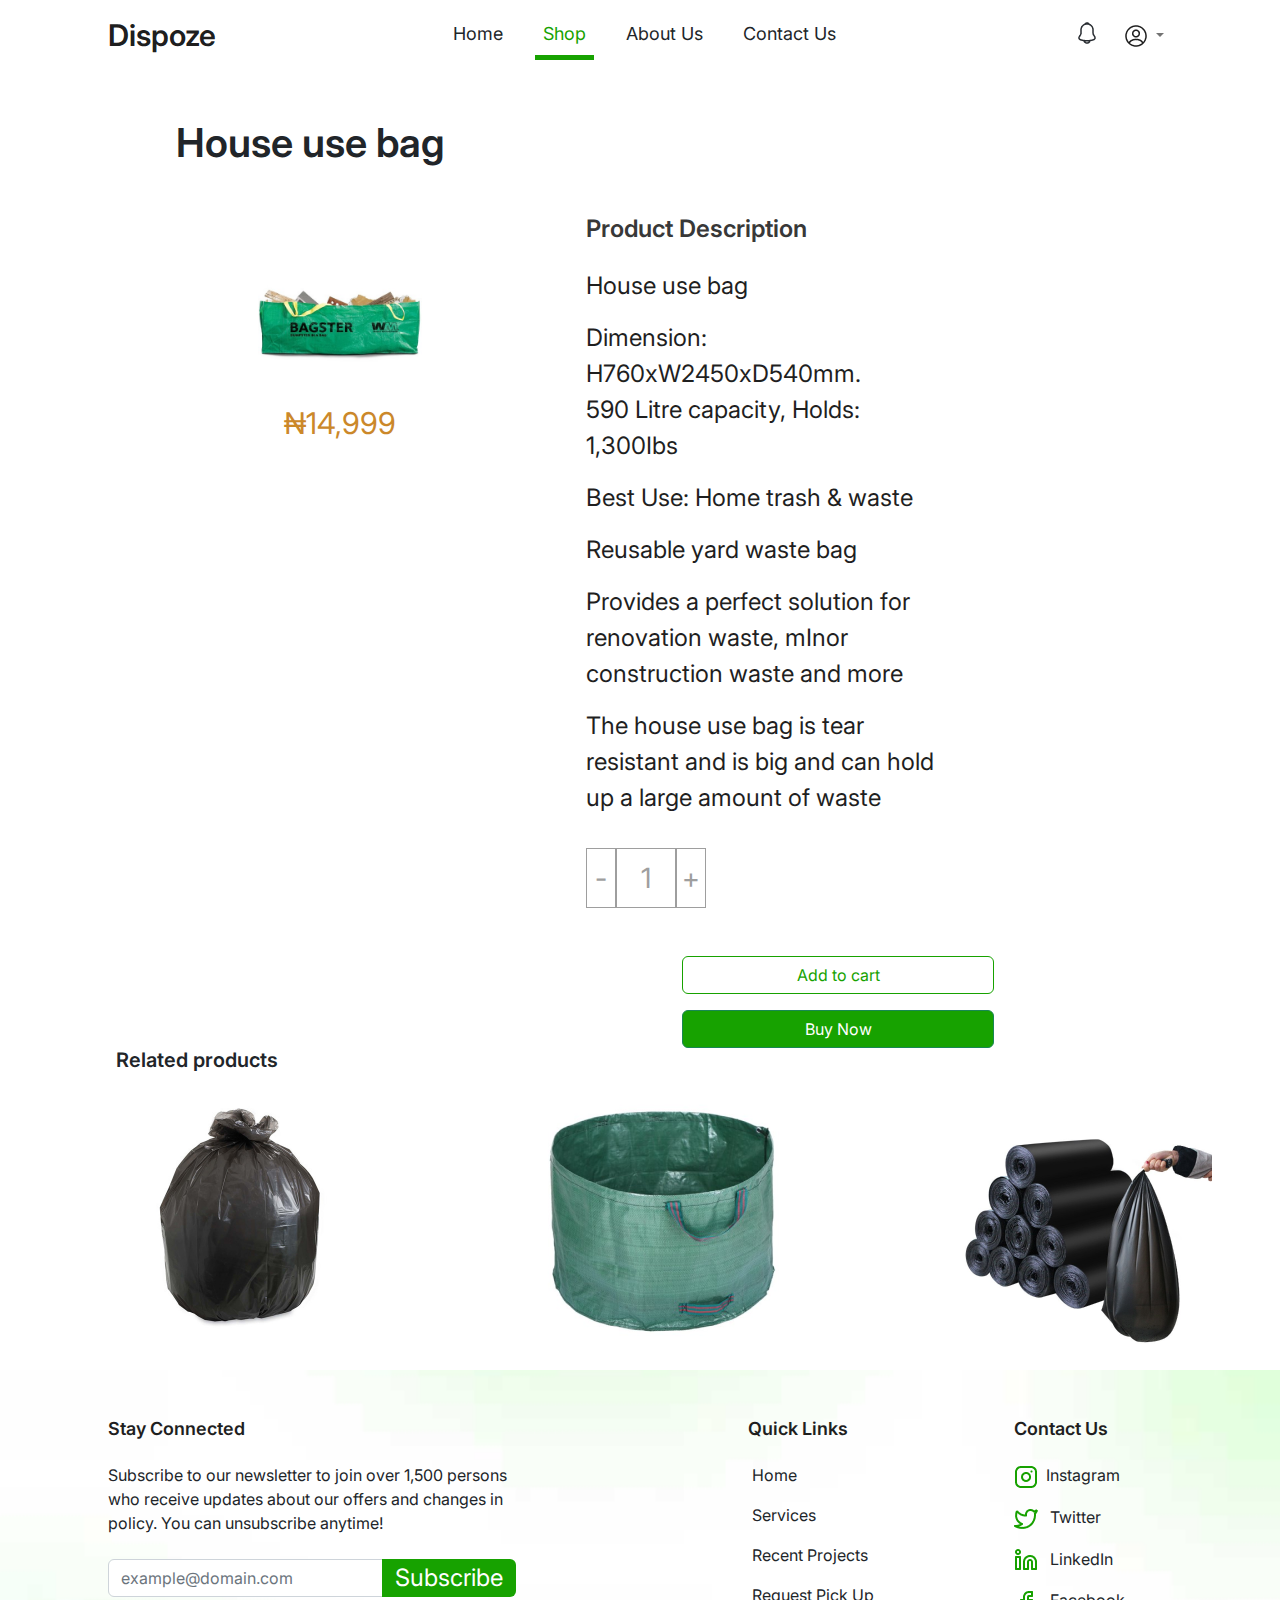
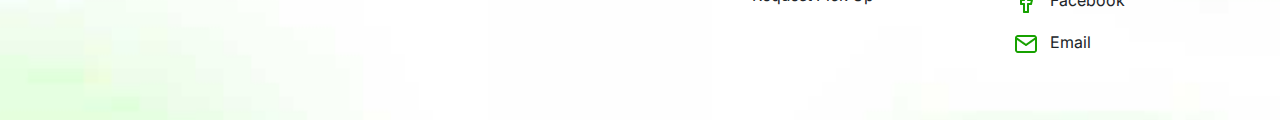
==== bagster.html @ 2e776905 "ft:description pages" ====
<!DOCTYPE html>
<html lang="en">
<head>
    <meta charset="UTF-8">
    <meta http-equiv="X-UA-Compatible" content="IE=edge">
    <meta name="viewport" content="width=device-width, initial-scale=1.0">
    <link rel="stylesheet" href="css/bootstrap.min.css">
    <link rel="stylesheet" href="css/product-pages.css">
    <title>Shop from our house use bags</title>
</head>
<body>
     <header class="container-fluid">
        <nav class="navbar navbar-expand-lg">
            <div class="container-fluid px-2 px-lg-5 mx-lg-5">
              <a class="navbar-brand" style="font-weight: 600; font-size: 30px;" href="#">Dispoze</a>
              <button class="navbar-toggler" type="button" data-bs-toggle="collapse" data-bs-target="#navbarSupportedContent" aria-controls="navbarSupportedContent" aria-expanded="false" aria-label="Toggle navigation">
                <span class="navbar-toggler-icon"></span>
              </button>
              <div class="collapse navbar-collapse" id="navbarSupportedContent">
                <ul class="navbar-nav ms-auto mb-lg-0">
                  <li class="nav-item me-4">
                    <a class="text-decoration-none text-dark d-lg-none" style="font-weight: 400; font-size: 18px;" href="#">MENU</a>
                  </li>
                  <li class="nav-item me-4">
                    <a class="nav-link link-dark" style="font-weight: 400; font-size: 18px;" href="#"><img src="img/home.png" alt="icon" class="me-4 d-lg-none">Home</a>
                  </li>
                  <li class="nav-item me-4">
                    <a class="nav-link link-dark header-link active" style="font-weight: 400; font-size: 18px;" aria-current="page" href="shop.html"><img src="img/shop.png" alt="icon" class="me-4 d-lg-none">Shop</a>
                  </li>
                  <li class="nav-item me-4">
                    <a class="nav-link link-dark" style="font-weight: 400; font-size: 18px;" href="#"> <img src="img/people.png" alt="icon" class="me-4 d-lg-none">About Us</a>
                  </li>
                  <li class="nav-item me-4">
                    <a class="nav-link link-dark" style="font-weight: 400; font-size: 18px;" href="#"><img src="img/messages-3.png" alt="icon" class="me-4 d-lg-none">Contact Us</a>
                  </li>
                  <li class="d-none">
                    <a class="nav-link disabled">Disabled</a>
                  </li>         
                </ul>
                <ul class="navbar-nav ms-auto mb-2 mb-lg-0">
                    <li class="nav-item mt-1">
                        <button type="button" class="btn btn-outline-white px-0 px-lg-3 py-0" id="not-btn" data-bs-toggle="modal" data-bs-target="#staticBackdrop">
                            <img src="img/notification.png" alt="logo"><span class="d-lg-none ps-1 ms-3" style="font-weight: 400; font-size: 18px;">Notifications</span>
                        </button>
                    </li>
                    <li class="nav-item dropdown d-none d-lg-block">
                      <a class="nav-link dropdown-toggle" href="#" id="navbarDropdown" role="button" data-bs-toggle="dropdown" aria-expanded="false">
                        <img src="img/profile-circle.png" alt="icon">
                      </a>
                      <ul class="dropdown-menu dropdown-menu-end" aria-labelledby="navbarDropdown">
                        <li><a class="dropdown-item" style="font-weight: 400; font-size: 18px;" href="#"><img src="img/profile-circle.png" alt="icon" class="me-3">Profile</a></li>
                        <li><hr class="dropdown-divider"></li>
                        <li><a class="dropdown-item" style="font-weight: 400; font-size: 18px; color :#FA0000;" href="#"><img src="img/logout.png" alt="icon" class="me-3">Sign-Out</a></li>
                      </ul>
                    </li>
                    <li class="nav-item mb-1 d-lg-none">
                        <a class="nav-link link-dark" href="#"><img src="img/profile-circle.png" alt="icon"><span class="d-lg-none ps-4" style="font-weight: 400; font-size: 18px;">Profile</span></a>
                    </li>
                    <li class="nav-item mb-1 d-lg-none">
                        <a class="nav-link" href="#" style="font-weight: 400; font-size: 18px; color :#FA0000;"><img src="img/logout.png" alt="icon" class="pe-4">Sign-Out</a>
                    </li>
                </ul>
              </div>
            </div>
        </nav>
    </header>
    <div class="modal fade" id="staticBackdrop" data-bs-backdrop="static" data-bs-keyboard="false" tabindex="-1" aria-labelledby="staticBackdropLabel" aria-hidden="true">
        <div class="modal-dialog modal-dialog-centered modal-dialog-scrollable">
          <div class="modal-content px-4">
            <div class="modal-header flex-column">
                <button type="button" class="btn-close align-self-start" data-bs-dismiss="modal" aria-label="Close"></button>
              <h5 class="modal-title" id="staticBackdropLabel" style="font-weight: 600; font-size: 40px;">Notifications(3)</h5>
            </div>
            <div class="modal-body mt-3">
              <div class="message-box p-3 mb-3 d-flex justify-contents-evenly" style="background: rgba(255, 238, 238, 0.99); color: rgba(199, 0, 0, 0.99);">
                <div class="me-5"><i class="bi bi-info-circle"></i></div>
                <div class="me-5">
                    <h6>Notice of unavailability.</h6>
                    <p>Hello, kindly be informed that our pick up service will be unavailable from Monday, 15th of May to Friday, 4th of June, 2022. This is due to the movement restrictions put in place by the federal government to curtail the spread of the COVID-19 pandemic. We will be back to serve you better as soon as the restriction is suspended. Stay safe!😷</p>
                </div>
                <div><i class="bi bi-x"></i></div>
              </div>
              <div class="message-box p-3 mb-3 d-flex justify-contents-evenly" style="background:  #EBFFE8; color: #17A200;">
                <div class="me-5"><i class="bi bi-info-circle"></i></div>
                <div class="me-5">
                    <h6>Happy New Year!</h6>
                    <p>Happy New Year from us at Dispoze! We wish you all the good things this year has to offer.🎉🎈</p>
                </div>
                <div><i class="bi bi-x"></i></div>
              </div>
              <div class="message-box p-3 mb-3 d-flex justify-contents-evenly" style="background:  #FFF4E3; color: #A16C21;">
                <div class="me-5"><i class="bi bi-info-circle"></i></div>
                <div class="me-5">
                    <h6>New items available to shop</h6>
                    <p>Hello, we have new collections of waste disposal materials you’d definitely love. kindly check the “Shop” section to cop yours!</p>
                </div>
                <div><i class="bi bi-x"></i></div>
              </div>
            </div>
          </div>
        </div>
    </div>
    <section class="container">
        <div class="row pt-5 ms-lg-5">
            <div class="col col-md-12 col-lg-4 text-center">
               <h3 class="mb-lg-5 mb-3" style="font-weight: 600; font-size: 40px;">House use bag</h3>
               <figure class="pt-lg-5 pt-md-0 ps-3 ms-4 ms-md-5 ps-md-5 ps-lg-5 ms-lg-5 w-75">
                <img src="img/bagster.png" alt="a plastic bin" width="80%">
                <figcaption class="pt-lg-3" style="font-weight: 400; font-size: 30px; color: #CB882A;">₦14,999</figcaption>
               </figure>
            </div>
            <div class="col col-md-12 col-lg-6 mt-5 pt-lg-5 ms-3 ms-lg-5 ps-lg-5">
              <div>
                <h5 class="pb-3" style="font-weight: 600; font-size: 24px; color: #383838;">Product Description</h5>
                <ul class="product-description list-unstyled w-75" style="font-weight: 400; font-size: 24px; color: #1F1F1F;">
                    <li class="pb-3">House use bag</li>
                    <li class="pb-3">Dimension: H760xW2450xD540mm.<br>590 Litre capacity, Holds: 1,300Ibs</li>
                    <li class="pb-3">Best Use: Home trash & waste</li>
                    <li class="pb-3">Reusable yard waste bag</li>
                    <li class="pb-3">Provides a perfect solution for renovation waste, mInor construction waste and more</li>
                    <li class="pb-3">The house use bag is tear resistant and is big and can hold up a large amount of waste</li>
                </ul>
                <div class="add-box d-flex justify-contents-center w-25 fs-3" style="color: #9E9E9E;">
                    <button class="minus w-25 py-2" style="background: transparent; color: #9E9E9E;">-</button>
                    <div class="number-wanted w-50 text-center py-2">1</div>
                    <button class="plus w-25 py-2" style="background: transparent; color: #9E9E9E;">+</button>
                </div>
              </div>
              <div class="add-cart d-flex flex-column w-75 ms-lg-5 ps-lg-5 mt-5">
                <button class="btn btn-outline-success w-100" style="border-color: #17A200; color: #17A200;">Add to cart</button>
                <a class="btn btn-success mt-3 w-100" style="background: #17A200;" href="#">Buy Now</a>
              </div>
            </div>
        </div>
    </section>
    <section class="container-fluid">
       <div class="px-2 px-lg-5 mx-0 mx-lg-2 pb-4 pt-4 pt-lg-0">
           <h3 style="font-weight: 600; font-size: 20px;" class="pb-3 ps-5">Related products</h3>
           <div class="d-flex justify-content-between ps-lg-5">
                    <div class="related-box">
                        <a href="index.html"><img src="img/trash-bag.png" alt="A trash dumpster" width="100%"></a>
                    </div>
                    <div class="related-box">
                        <a href="#"><img src="img/funny-bag.png" alt="A trash dumpster" width="100%"></a>
                    </div>
                    <div class="related-box">
                        <a href="#"><img src="img/roll-trashbag.png" alt="A trash dumpster" width="100%"></a>
                    </div>
           </div>
       </div>
    </section>
    <footer class="container-fluid">
        <div class="px-2 ms-lg-5 px-lg-5 py-5">
            <div class="row">
              <div class="col-12 col-lg-6 col-md-12 mb-4 mb-lg-0"> 
                <h6 class="mb-4" style="font-weight: 600; font-size: 18px; color: #1F1F1F;">Stay Connected</h6>
                <p id="width" class="w-75 mb-4 width-md" style="font-weight: 400; font-size: 16px;">Subscribe to our newsletter to join over 1,500 persons who receive updates about our offers and changes in policy. You can unsubscribe anytime!</p>
                <div class="input-group flex-column flex-md-row flex-lg-row w-75" id="width">
                    <input type="email" class="form-control mb-3 mb-md-0 mb-lg-0" placeholder="example@domain.com" aria-label="Recipient's email" aria-describedby="button-addon2" id="width">
                    <button class="btn py-0" style="font-weight: 400; font-size: 24px; background-color:  #17A200; color: #fff;" type="button" id="button-addon2">Subscribe</button>
                </div>
              </div>
              <div class="col-12 col-lg-6 col-md-12 ps-lg-5">
                <div class="row">
                    <div class="col-12 col-md-6 ps-lg-5 pe-md-5">
                        <h6 class="mb-4" style="font-weight: 600; font-size: 18px; color: #1F1F1F;">Quick Links</h6>
                        <ul class="list-unstyled ps-1">
                            <li class="mb-3">
                                <a class="text-decoration-none text-dark" style="font-weight: 400; font-size: 16px; color: #383838;" href="#">Home</a>
                            </li>
                            <li class="mb-3">
                                <a class="text-decoration-none text-dark" style="font-weight: 400; font-size: 16px; color: #383838;" href="#">Services</a>
                            </li>
                            <li class="mb-3"> 
                                <a class="text-decoration-none text-dark" style="font-weight: 400; font-size: 16px; color: #383838;" href="#">Recent Projects</a>
                            </li>
                            <li class="mb-3">
                                <a class="text-decoration-none text-dark" style="font-weight: 400; font-size: 16px; color: #383838;" href="#">Request Pick Up</a>
                            </li>
                        </ul>
                    </div>
                    <div class="col-12 col-md-6 ps-lg-5 ps-md-5">
                        <h6 class="mb-4" style="font-weight: 600; font-size: 18px; color: #1F1F1F;">Contact Us</h6>
                        <ul class="list-unstyled">
                            <li class="mb-3">
                                <a class="text-decoration-none text-dark" style="font-weight: 400; font-size: 16px; color: #383838;" href="#"><img src="img/instagram 1.png" alt="logo" class="me-2">Instagram</a>
                            </li>
                            <li class="mb-3">
                                <a class="text-decoration-none text-dark" style="font-weight: 400; font-size: 16px; color: #383838;" href="#"><img src="img/twitter 1.png" alt="logo" class="me-2"> Twitter</a>
                            </li>
                            <li class="mb-3">
                                <a class="text-decoration-none text-dark" style="font-weight: 400; font-size: 16px; color: #383838;" href="#"><img src="img/linkedin 1.png" alt="logo" class="me-2"> LinkedIn</a>
                            </li>
                            <li class="mb-3">
                                <a class="text-decoration-none text-dark" style="font-weight: 400; font-size: 16px; color: #383838;" href="#"><img src="img/facebook 1.png" alt="logo" class="me-2"> Facebook</a>
                            </li>
                            <li class="mb-3">
                                <a class="text-decoration-none text-dark" style="font-weight: 400; font-size: 16px; color: #383838;" href="mailto:somebody@domain.com"><img src="img/mail 1.png" alt="logo" class="me-2"> Email</a>
                            </li>
                        </ul>
                    </div>
                  </div>
              </div>
            </div>
        </div>
    </footer>
    <script src="https://cdnjs.cloudflare.com/ajax/libs/popper.js/2.9.2/umd/popper.min.js" integrity="sha512-2rNj2KJ+D8s1ceNasTIex6z4HWyOnEYLVC3FigGOmyQCZc2eBXKgOxQmo3oKLHyfcj53uz4QMsRCWNbLd32Q1g==" crossorigin="anonymous" referrerpolicy="no-referrer"></script>
    <script src="js/bootstrap.min.js"></script>
    <script src="js/product-pages.js"></script>
</body>
</html>
---- css/product-pages.css ----
@import url('https://fonts.googleapis.com/css2?family=Inter:wght@400;600&display=swap');

* {
    margin: 0;
    padding: 0;
    box-sizing: border-box;
}

body {
    font-family: 'Inter', sans-serif !important;
}

.header-link.active {
    color: #17A200 !important;
    border-bottom: 5px solid #17A200 !important;
}

#not-btn:hover, #not-btn:focus {
    border: 1px solid transparent !important;
}

.dropdown-item:hover {
    background: transparent !important;
}

footer {
    background: url(../img/background_3.jpg) center/cover no-repeat;
}

.container-tab {
    border: 1px solid lightgrey !important;
    border-radius: 0px !important;
}

.container-tab.active {
    background: transparent !important;
    border: 1px solid #17A200 !important;
}

.btn-outline-success:hover {
    background: transparent !important;
}

.add-box button, .add-box .number-wanted {
    border: 1px solid #9E9E9E !important;
}

.color-tab {
    position: relative;
    top: -100px;
}

@media (max-width: 1025px) {
     h3 {
        font-size: 33px !important;
     }

    .product-description {
        width: 100% !important;
        font-size: 19px!important;
    }

    .add-box {
        width: 50% !important;
    }

    .add-cart {
        width: 100% !important;
    }

    .related-box{
        width: 25% !important;
    }
}

@media (max-width: 769px) {
    .nav-link {
        color: black;
    }

    .header-link.active {
        border-bottom: none !important;
    }

    .width-md {
        width: 100% !important;
    }

    .color-tab {
        position: static;
    }

    .add-cart {
        width: 80% !important;
        margin: 0 auto !important;
    }

    .add-box{
        margin: 0 auto !important;
        margin-bottom: 20px !important;
    }

    .related-box{
        width: 20% !important;
    }

    .product-description{
        width: 100% !important;
    }
}

@media (max-width: 426px) {
    #width {
        width: 100% !important;
    }

    .input-group .form-control, .input-group button{
        border-radius: 7px!important;
    }

    .add-box {
        width: 50%!important;
    }
}
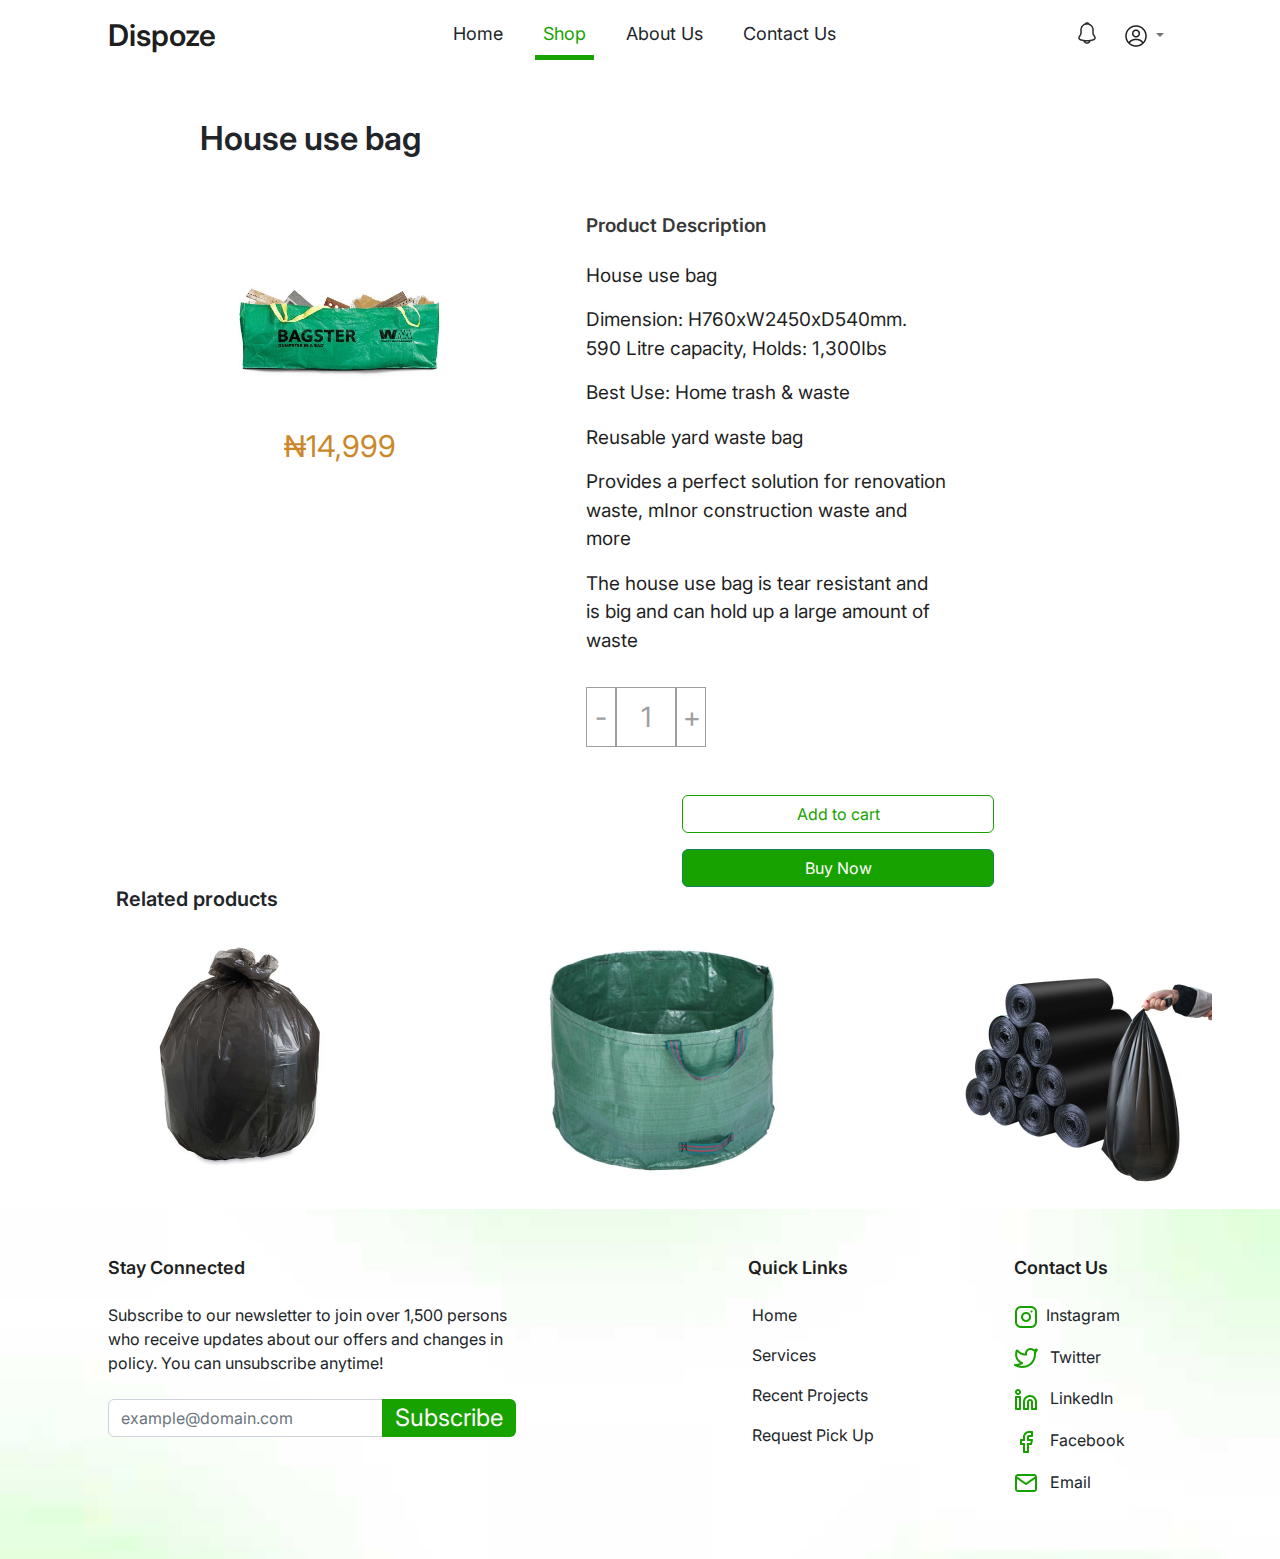
==== commit 4e9704b3: "chnages to font size" ====
--- a/bagster.html
+++ b/bagster.html
@@ -102,17 +102,17 @@
     </div>
     <section class="container">
         <div class="row pt-5 ms-lg-5">
-            <div class="col col-md-12 col-lg-4 text-center">
-               <h3 class="mb-lg-5 mb-3" style="font-weight: 600; font-size: 40px;">House use bag</h3>
+            <div class="col-12 col-md-12 col-lg-4 text-center">
+               <h3 class="mb-lg-5 mb-3" style="font-weight: 600; font-size: 33px;">House use bag</h3>
                <figure class="pt-lg-5 pt-md-0 ps-3 ms-4 ms-md-5 ps-md-5 ps-lg-5 ms-lg-5 w-75">
-                <img src="img/bagster.png" alt="a plastic bin" width="80%">
+                <img src="img/bagster.png" alt="a plastic bin" width="100%">
                 <figcaption class="pt-lg-3" style="font-weight: 400; font-size: 30px; color: #CB882A;">₦14,999</figcaption>
                </figure>
             </div>
-            <div class="col col-md-12 col-lg-6 mt-5 pt-lg-5 ms-3 ms-lg-5 ps-lg-5">
+            <div class="col-12 col-md-12 col-lg-6 mt-5 pt-lg-5 ms-3 ms-lg-5 ps-lg-5">
               <div>
-                <h5 class="pb-3" style="font-weight: 600; font-size: 24px; color: #383838;">Product Description</h5>
-                <ul class="product-description list-unstyled w-75" style="font-weight: 400; font-size: 24px; color: #1F1F1F;">
+                <h5 class="pb-3" style="font-weight: 600; font-size: 19px; color: #383838;">Product Description</h5>
+                <ul class="product-description list-unstyled w-75" style="font-weight: 400; font-size: 19px; color: #1F1F1F;">
                     <li class="pb-3">House use bag</li>
                     <li class="pb-3">Dimension: H760xW2450xD540mm.<br>590 Litre capacity, Holds: 1,300Ibs</li>
                     <li class="pb-3">Best Use: Home trash & waste</li>
--- a/css/product-pages.css
+++ b/css/product-pages.css
@@ -1,10 +1,4 @@
 @import url('https://fonts.googleapis.com/css2?family=Inter:wght@400;600&display=swap');
-
-* {
-    margin: 0;
-    padding: 0;
-    box-sizing: border-box;
-}
 
 body {
     font-family: 'Inter', sans-serif !important;
@@ -51,13 +45,8 @@
 }
 
 @media (max-width: 1025px) {
-     h3 {
-        font-size: 33px !important;
-     }
-
     .product-description {
         width: 100% !important;
-        font-size: 19px!important;
     }
 
     .add-box {
@@ -69,7 +58,7 @@
     }
 
     .related-box{
-        width: 25% !important;
+        width: 20% !important;
     }
 }
 
@@ -100,10 +89,6 @@
         margin-bottom: 20px !important;
     }
 
-    .related-box{
-        width: 20% !important;
-    }
-
     .product-description{
         width: 100% !important;
     }
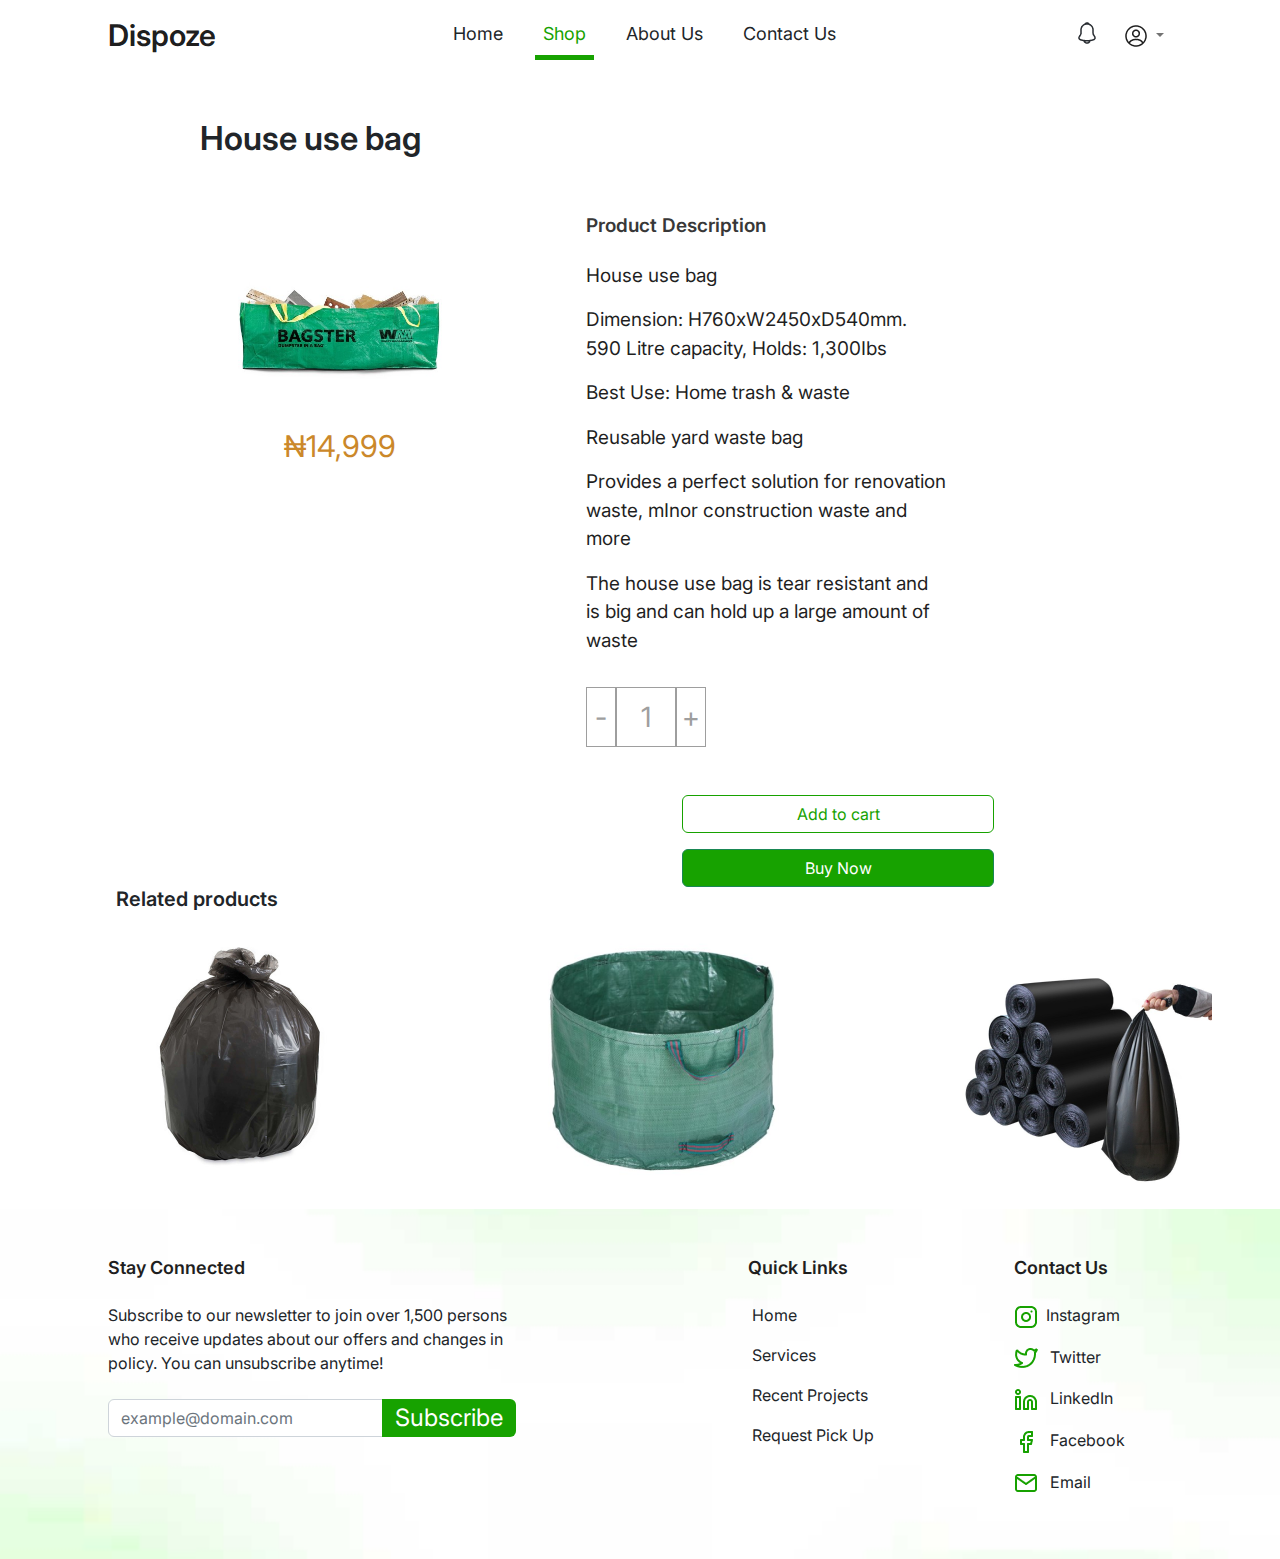
==== commit feaea4f8: "horizontal scroll issues" ====
--- a/bagster.html
+++ b/bagster.html
@@ -109,7 +109,7 @@
                 <figcaption class="pt-lg-3" style="font-weight: 400; font-size: 30px; color: #CB882A;">₦14,999</figcaption>
                </figure>
             </div>
-            <div class="col-12 col-md-12 col-lg-6 mt-5 pt-lg-5 ms-3 ms-lg-5 ps-lg-5">
+            <div class="col-12 col-md-12 col-lg-6 mt-5 pt-lg-5 ms-lg-5 ps-lg-5">
               <div>
                 <h5 class="pb-3" style="font-weight: 600; font-size: 19px; color: #383838;">Product Description</h5>
                 <ul class="product-description list-unstyled w-75" style="font-weight: 400; font-size: 19px; color: #1F1F1F;">
--- a/css/product-pages.css
+++ b/css/product-pages.css
@@ -1,4 +1,10 @@
 @import url('https://fonts.googleapis.com/css2?family=Inter:wght@400;600&display=swap');
+
+* {
+    margin: 0;
+    padding: 0;
+    box-sizing: border-box;
+}
 
 body {
     font-family: 'Inter', sans-serif !important;
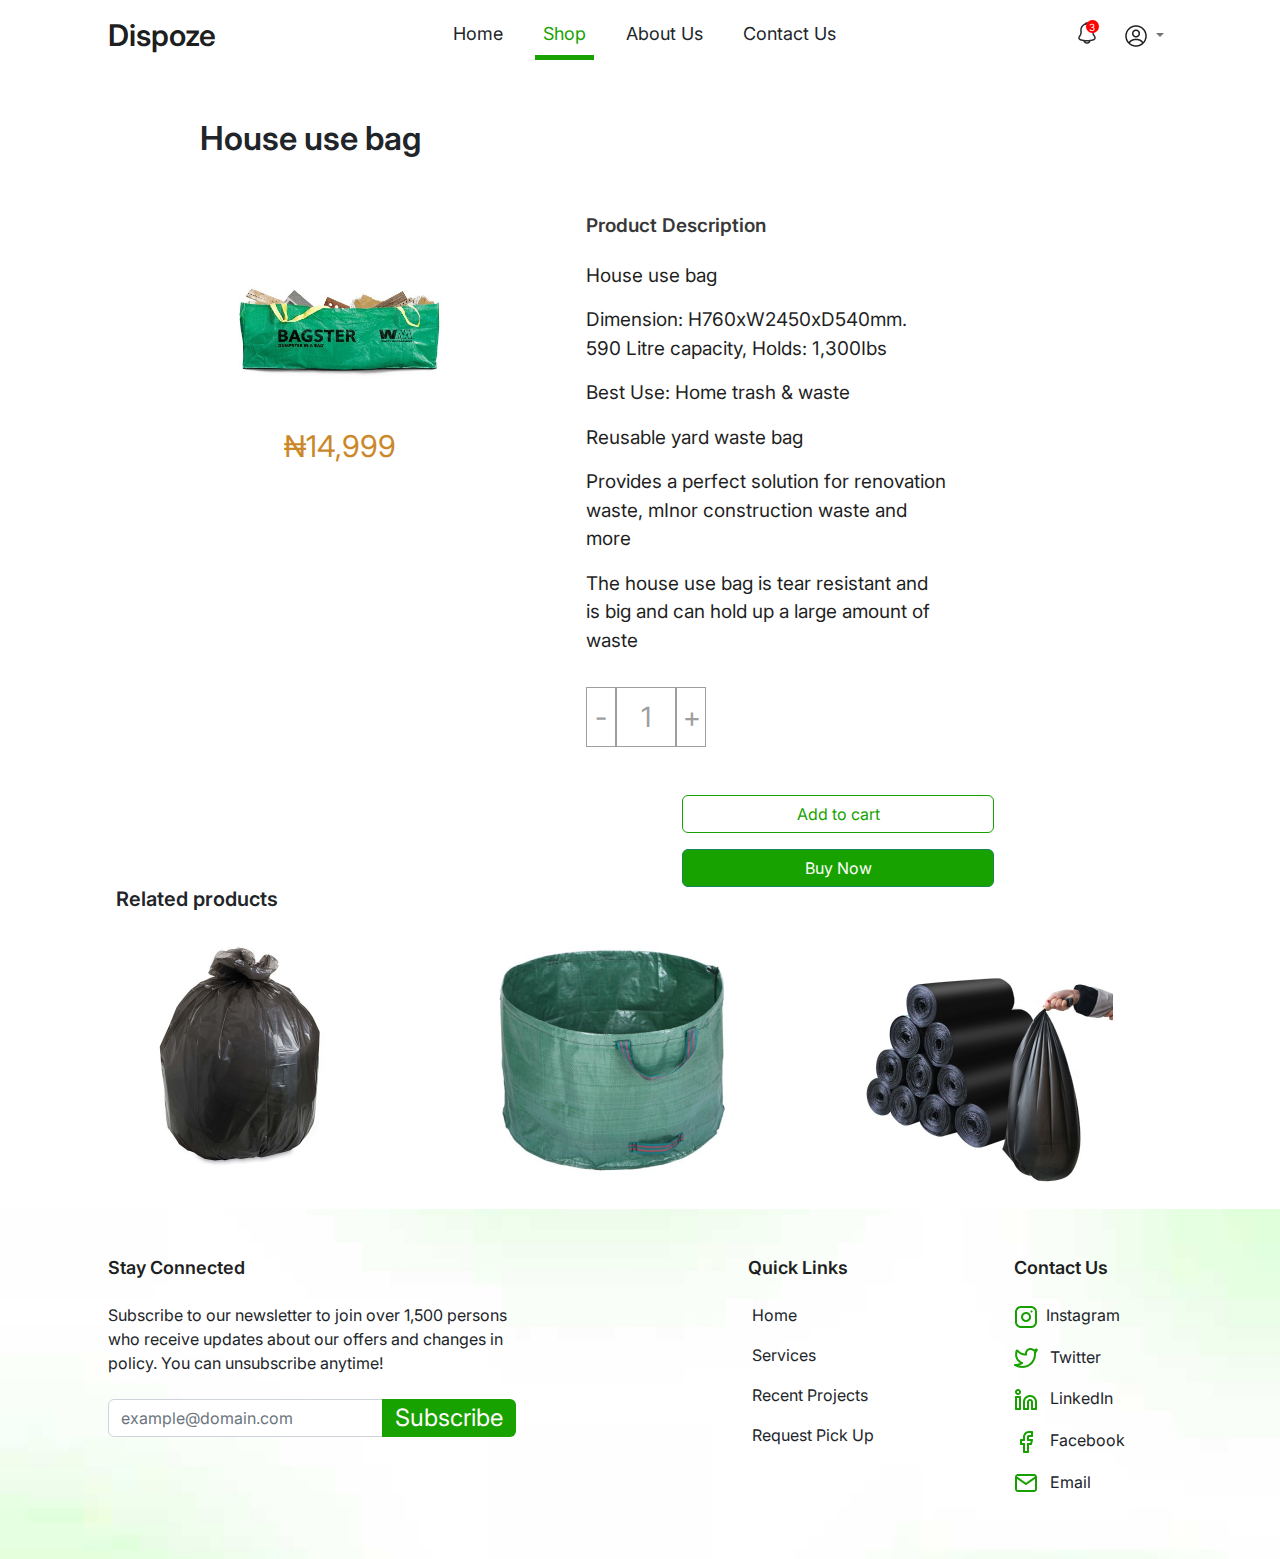
==== commit 27c435ce: "header adaptability for backend" ====
--- a/bagster.html
+++ b/bagster.html
@@ -32,15 +32,13 @@
                   </li>
                   <li class="nav-item me-4">
                     <a class="nav-link link-dark" style="font-weight: 400; font-size: 18px;" href="#"><img src="img/messages-3.png" alt="icon" class="me-4 d-lg-none">Contact Us</a>
-                  </li>
-                  <li class="d-none">
-                    <a class="nav-link disabled">Disabled</a>
-                  </li>         
+                  </li>       
                 </ul>
                 <ul class="navbar-nav ms-auto mb-2 mb-lg-0">
                     <li class="nav-item mt-1">
                         <button type="button" class="btn btn-outline-white px-0 px-lg-3 py-0" id="not-btn" data-bs-toggle="modal" data-bs-target="#staticBackdrop">
                             <img src="img/notification.png" alt="logo"><span class="d-lg-none ps-1 ms-3" style="font-weight: 400; font-size: 18px;">Notifications</span>
+                            <div class="notification-counter">3</div>
                         </button>
                     </li>
                     <li class="nav-item dropdown d-none d-lg-block">
@@ -69,7 +67,7 @@
           <div class="modal-content px-4">
             <div class="modal-header flex-column">
                 <button type="button" class="btn-close align-self-start" data-bs-dismiss="modal" aria-label="Close"></button>
-              <h5 class="modal-title" id="staticBackdropLabel" style="font-weight: 600; font-size: 40px;">Notifications(3)</h5>
+              <h5 class="modal-title" id="staticBackdropLabel" style="font-weight: 600; font-size: 40px;">Notifications<span class="unread-notification">(3)</span></h5>
             </div>
             <div class="modal-body mt-3">
               <div class="message-box p-3 mb-3 d-flex justify-contents-evenly" style="background: rgba(255, 238, 238, 0.99); color: rgba(199, 0, 0, 0.99);">
@@ -136,15 +134,15 @@
     <section class="container-fluid">
        <div class="px-2 px-lg-5 mx-0 mx-lg-2 pb-4 pt-4 pt-lg-0">
            <h3 style="font-weight: 600; font-size: 20px;" class="pb-3 ps-5">Related products</h3>
-           <div class="d-flex justify-content-between ps-lg-5">
-                    <div class="related-box">
-                        <a href="index.html"><img src="img/trash-bag.png" alt="A trash dumpster" width="100%"></a>
-                    </div>
-                    <div class="related-box">
-                        <a href="#"><img src="img/funny-bag.png" alt="A trash dumpster" width="100%"></a>
-                    </div>
-                    <div class="related-box">
-                        <a href="#"><img src="img/roll-trashbag.png" alt="A trash dumpster" width="100%"></a>
+           <div class="row ps-lg-5">
+                    <div class="col-4">
+                        <a href="index.html"><img src="img/trash-bag.png" alt="A trash dumpster" class="img-fluid"></a>
+                    </div>
+                    <div class="col-4">
+                        <a href="#"><img src="img/funny-bag.png" alt="A trash dumpster" class="img-fluid"></a>
+                    </div>
+                    <div class="col-4">
+                        <a href="#"><img src="img/roll-trashbag.png" alt="A trash dumpster" class="img-fluid"></a>
                     </div>
            </div>
        </div>
--- a/css/product-pages.css
+++ b/css/product-pages.css
@@ -1,10 +1,4 @@
 @import url('https://fonts.googleapis.com/css2?family=Inter:wght@400;600&display=swap');
-
-* {
-    margin: 0;
-    padding: 0;
-    box-sizing: border-box;
-}
 
 body {
     font-family: 'Inter', sans-serif !important;
@@ -50,6 +44,22 @@
     top: -100px;
 }
 
+#not-btn {
+    position: relative;
+}
+
+.notification-counter {
+    width: 23%;
+    height: 1.5vh;
+    border-radius: 50%;
+    background: red;
+    color: #ffff;
+    font-size: 10px;
+    position: absolute;
+    top: 0px;
+    right: 16px;
+}
+
 @media (max-width: 1025px) {
     .product-description {
         width: 100% !important;
@@ -63,9 +73,11 @@
         width: 100% !important;
     }
 
-    .related-box{
-        width: 20% !important;
+    .notification-counter {
+        width: 20%;
+        height: 3vh;
     }
+    
 }
 
 @media (max-width: 769px) {
@@ -95,8 +107,10 @@
         margin-bottom: 20px !important;
     }
 
-    .product-description{
-        width: 100% !important;
+    .notification-counter {
+        width: 8%;
+        top: 5px;
+        left: 12px;
     }
 }
 
